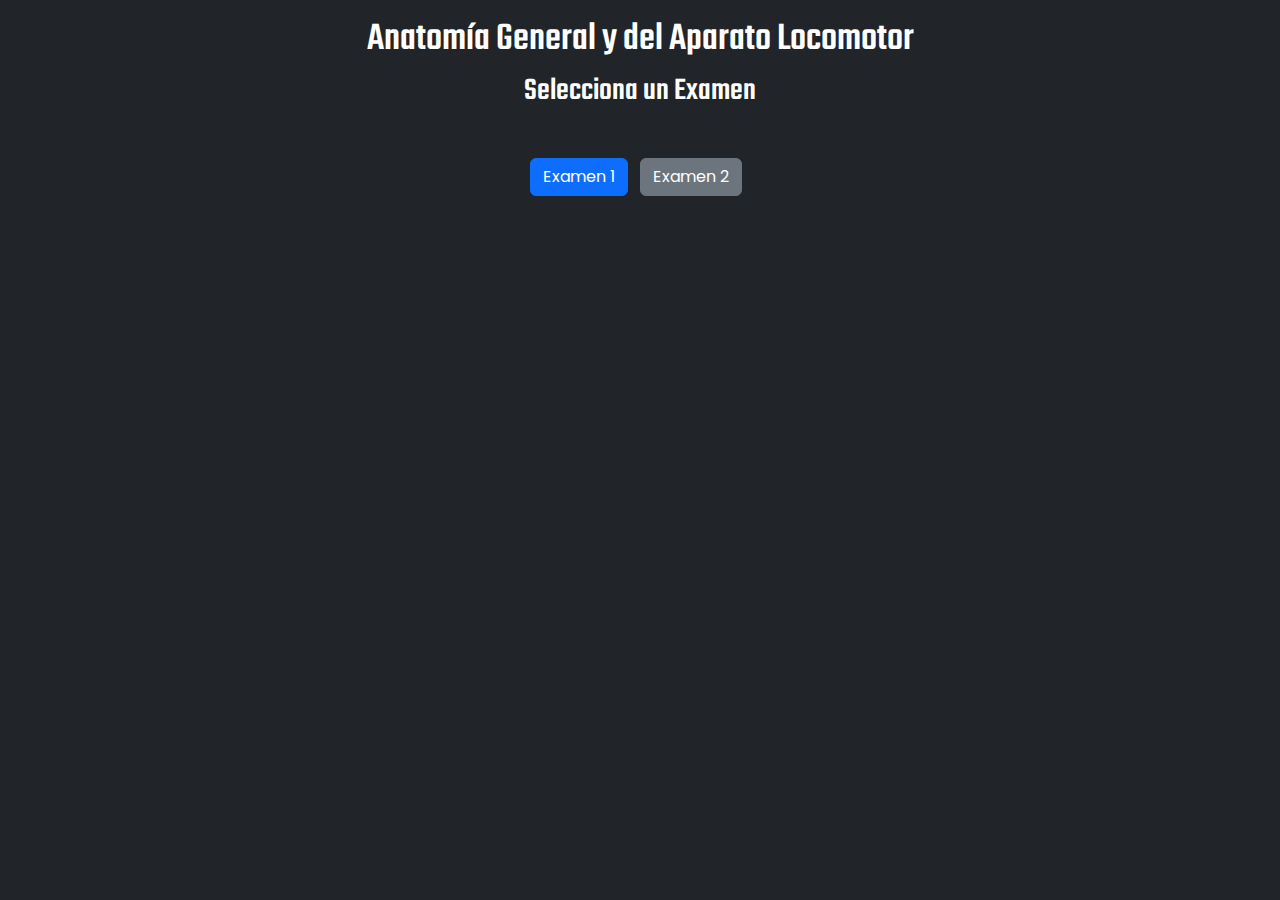
==== index.html @ a069c6e1 "Add files via upload" ====
<!-- https://www.zbrushcentral.com/t/study-of-locomotor-apparatus-skeletal/384480/7 -->
<!DOCTYPE html>
<html lang="en">
  <head>
    <meta charset="UTF-8" />
    <meta name="viewport" content="width=device-width, initial-scale=1.0" />
    <title>Anatomia General y del Aparato Locomotor - Examenes</title>
    <link
      href="https://cdn.jsdelivr.net/npm/bootstrap@5.3.3/dist/css/bootstrap.min.css"
      rel="stylesheet"
      integrity="sha384-QWTKZyjpPEjISv5WaRU9OFeRpok6YctnYmDr5pNlyT2bRjXh0JMhjY6hW+ALEwIH"
      crossorigin="anonymous"
    />
    <link rel="stylesheet" href="./css/style.css" />
  </head>
  <body class="d-flex flex-column bg-dark">
    <div class="fixed-background">
      <header>
        <h1 class="text-white mt-3 header-message">
          Anatomía General y del Aparato Locomotor
        </h1>
        <h2 class="mt-2 exam-message">Selecciona un Examen</h2>
      </header>

      <main class="d-flex justify-content-center">
        <section id="grid-of-exams">
          <button
            type="button"
            value="1"
            message="Examen 1"
            class="btn btn-primary me-2"
          >
            Examen 1
          </button>
          <button
            type="button"
            value="2"
            message="Examen 2"
            class="btn btn-secondary me-2"
          >
            Examen 2
          </button>
        </section>

        <section id="exam-content" style="display: none; width: 90%">
          <!-- Exam content -->
          <div class="card border-3 border-primary">
            <!-- Card Header = Questions count and User Score  -->
            <div class="card-header bg-primary text-white">
              <div class="exam-header fw-bold">
                <span class="exam-track">Pregunta 1 de 5 </span>
                <span class="user-score">Acertos: 0/5</span>
              </div>
            </div>

            <!--Card Title = Questions-->
            <div class="card-tile exam-title p-2 fw-bold fs-4">
              <!-- Question text here-->>
            </div>

            <!-- Card Body = Options -->
            <div class="card-body exam-options">
              <!-- Options Here-->
            </div>

            <div class="card-footer exam-buttons d-flex justify-content-center">
              <button class="next-btn btn btn-primary text-white">
                Próxima
              </button>
              <button class="result-btn btn btn-warning text-white">
                Resultado
              </button>
            </div>
          </div>
        </section>
      </main>
    </div>
    <div class="result-container" style="display: none">
      <div class="mt-3 d-flex justify-content-between">
        <div class="result-statistics p-2 ms-3">
          <div class="row justify-content-center">
            <div class="col-md-8">
              <div class="card result-card">
                <div class="card-header">
                  <h2 class="result-text-header">Resultado</h2>
                </div>
                <div class="card-body">
                  <p class="lead result-percent-value fw-bold">Nota:</p>
                  <span class="score-text">Aprovado</span>
                  <div class="result-summary">
                    <p>
                      ¡Gracias por participar en el quiz sobre el Aparato
                      Locomotor! Aquí tienes un resumen de tus respuestas:
                    </p>
                  </div>
                  <div class="text-center mt-4">
                    <a
                      href="#"
                      class="btn btn-primary mr-3"
                      onclick="location.reload()"
                      >Volver a Intentarlo</a
                    >
                  </div>
                </div>
              </div>
            </div>
          </div>
        </div>
      </div>
    </div>
    <script
      src="https://cdn.jsdelivr.net/npm/bootstrap@5.3.3/dist/js/bootstrap.bundle.min.js"
      integrity="sha384-YvpcrYf0tY3lHB60NNkmXc5s9fDVZLESaAA55NDzOxhy9GkcIdslK1eN7N6jIeHz"
      crossorigin="anonymous"
    ></script>
    <script src="./js/main.js" type="module"></script>
  </body>
</html>
---- css/style.css ----
@import url("https://fonts.googleapis.com/css2?family=Poppins:ital,wght@0,100;0,200;0,300;0,400;0,500;0,600;0,700;0,800;0,900;1,100;1,200;1,300;1,400;1,500;1,600;1,700;1,800;1,900&display=swap");
@import url("https://fonts.googleapis.com/css2?family=Teko:wght@300..700&display=swap");

* {
  margin: 0;
  padding: 0;
  box-sizing: border-box;
}

body {
  height: 100%;
  font-family: "Poppins", sans-serif;
}

.fixed-background {
  height: 100vh;
}
/*  background-image: url(../images/x-ray.jpeg);
  background-repeat: no-repeat;
  background-position: right top; /* X-axis, Y-axis */
/* background-attachment: fixed;
  background-size: cover;
}
*/

header {
  color: white;
  text-align: center;
  font-family: "Teko", sans-serif;
  font-size: 80px;
}

#grid-of-exams {
  margin-top: 40px;
  text-align: center;
}

#grid-of-exams .container.row {
  display: flex;
  justify-content: space-between;
}

.exam-header {
  display: flex;
  justify-content: space-between;
}

.exam-options {
  display: flex;
  flex-direction: column;
}

.score-badge {
  font-size: 1.8rem;
  padding: 10px 20px;
}
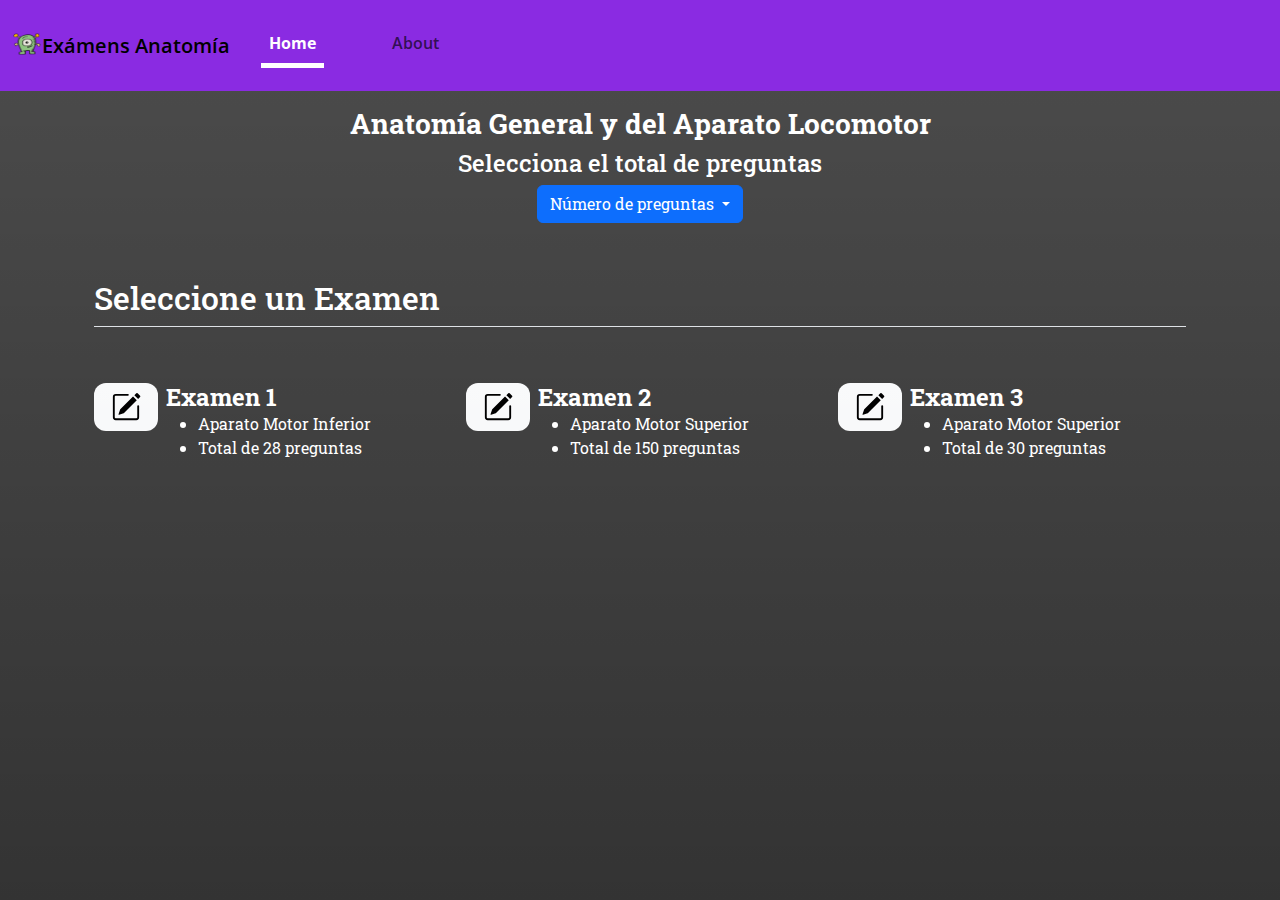
==== commit e8f8ea9f: "Add files via upload" ====
--- a/index.html
+++ b/index.html
@@ -1,118 +1,282 @@
-<!-- https://www.zbrushcentral.com/t/study-of-locomotor-apparatus-skeletal/384480/7 -->
 <!DOCTYPE html>
 <html lang="en">
   <head>
     <meta charset="UTF-8" />
     <meta name="viewport" content="width=device-width, initial-scale=1.0" />
-    <title>Anatomia General y del Aparato Locomotor - Examenes</title>
+    <title>Anatomía General y del Aparato Locomotor</title>
+
+    <!--Icon-->
+    <link rel="icon" type="image/png" href="./images/favicon.png" />
+
+    <!-- Bootstrap -->
     <link
       href="https://cdn.jsdelivr.net/npm/bootstrap@5.3.3/dist/css/bootstrap.min.css"
       rel="stylesheet"
       integrity="sha384-QWTKZyjpPEjISv5WaRU9OFeRpok6YctnYmDr5pNlyT2bRjXh0JMhjY6hW+ALEwIH"
       crossorigin="anonymous"
     />
+
+    <!-- Local css -->
+    <link rel="stylesheet" href="./css/custom.css" />
     <link rel="stylesheet" href="./css/style.css" />
   </head>
-  <body class="d-flex flex-column bg-dark">
-    <div class="fixed-background">
-      <header>
-        <h1 class="text-white mt-3 header-message">
+  <body>
+    <div class="intro-container">
+      <!-- Navigation Bar -->
+      <nav class="navbar navbar-expand-lg">
+        <div class="container-fluid">
+          <a class="navbar-brand" href="./index.html"
+            ><img
+              src="./images/brand.png"
+              alt="examen brand alien body image"
+              width="30"
+              height="24"
+              class="d-inline-block align-text-top"
+            />Exámens Anatomía</a
+          >
+          <button
+            class="navbar-toggler"
+            type="button"
+            data-bs-toggle="collapse"
+            data-bs-target="#navbarNav"
+            aria-controls="navbarNav"
+            aria-expanded="false"
+            aria-label="Toggle navigation"
+          >
+            <span class="navbar-toggler-icon"></span>
+          </button>
+          <div class="collapse navbar-collapse" id="navbarNav">
+            <ul class="navbar-nav">
+              <li class="nav-item">
+                <a
+                  class="nav-link active"
+                  aria-current="page"
+                  href="./index.html"
+                  >Home</a
+                >
+              </li>
+              <li class="nav-item">
+                <a class="nav-link" aria-current="page" href="./about.html"
+                  >About</a
+                >
+              </li>
+            </ul>
+          </div>
+        </div>
+      </nav>
+
+      <!-- Apresentation Part -->
+      <div class="px-4 pt-2 mt-2 text-center">
+        <h3 class="fw-bold text-body-emphasis">
           Anatomía General y del Aparato Locomotor
-        </h1>
-        <h2 class="mt-2 exam-message">Selecciona un Examen</h2>
-      </header>
-
-      <main class="d-flex justify-content-center">
-        <section id="grid-of-exams">
-          <button
-            type="button"
-            value="1"
-            message="Examen 1"
-            class="btn btn-primary me-2"
-          >
-            Examen 1
-          </button>
-          <button
-            type="button"
-            value="2"
-            message="Examen 2"
-            class="btn btn-secondary me-2"
-          >
-            Examen 2
-          </button>
-        </section>
-
-        <section id="exam-content" style="display: none; width: 90%">
-          <!-- Exam content -->
-          <div class="card border-3 border-primary">
-            <!-- Card Header = Questions count and User Score  -->
-            <div class="card-header bg-primary text-white">
-              <div class="exam-header fw-bold">
-                <span class="exam-track">Pregunta 1 de 5 </span>
-                <span class="user-score">Acertos: 0/5</span>
-              </div>
-            </div>
-
-            <!--Card Title = Questions-->
-            <div class="card-tile exam-title p-2 fw-bold fs-4">
-              <!-- Question text here-->>
-            </div>
-
-            <!-- Card Body = Options -->
-            <div class="card-body exam-options">
-              <!-- Options Here-->
-            </div>
-
-            <div class="card-footer exam-buttons d-flex justify-content-center">
-              <button class="next-btn btn btn-primary text-white">
-                Próxima
+        </h3>
+        <div class="col-lg-6 mx-auto">
+          <h4 class="mt-1">Selecciona el total de preguntas</h4>
+          <div class="mb-2">
+            <div class="btn-group">
+              <button
+                type="button"
+                class="btn btn-primary dropdown-toggle"
+                data-bs-toggle="dropdown"
+                aria-expanded="false"
+                id="msg-total-questions"
+              >
+                Número de preguntas
               </button>
-              <button class="result-btn btn btn-warning text-white">
-                Resultado
-              </button>
-            </div>
-          </div>
-        </section>
-      </main>
-    </div>
-    <div class="result-container" style="display: none">
-      <div class="mt-3 d-flex justify-content-between">
-        <div class="result-statistics p-2 ms-3">
-          <div class="row justify-content-center">
-            <div class="col-md-8">
-              <div class="card result-card">
-                <div class="card-header">
-                  <h2 class="result-text-header">Resultado</h2>
-                </div>
-                <div class="card-body">
-                  <p class="lead result-percent-value fw-bold">Nota:</p>
-                  <span class="score-text">Aprovado</span>
-                  <div class="result-summary">
-                    <p>
-                      ¡Gracias por participar en el quiz sobre el Aparato
-                      Locomotor! Aquí tienes un resumen de tus respuestas:
-                    </p>
-                  </div>
-                  <div class="text-center mt-4">
-                    <a
-                      href="#"
-                      class="btn btn-primary mr-3"
-                      onclick="location.reload()"
-                      >Volver a Intentarlo</a
-                    >
-                  </div>
-                </div>
-              </div>
-            </div>
-          </div>
-        </div>
-      </div>
-    </div>
+              <ul class="dropdown-menu">
+                <li><a class="dropdown-item" href="#" data-value="5">5</a></li>
+                <li>
+                  <a class="dropdown-item" href="#" data-value="10">10</a>
+                </li>
+                <li>
+                  <a class="dropdown-item" href="#" data-value="20">20</a>
+                </li>
+                <li><hr class="dropdown-divider" /></li>
+                <li>
+                  <a class="dropdown-item" href="#" data-value="-10"
+                    >Exame Completo</a
+                  >
+                </li>
+              </ul>
+            </div>
+          </div>
+        </div>
+      </div>
+
+      <!-- Grid of Exams -->
+      <div class="container px-4 py-5" id="icon-grid">
+        <h2 class="pb-2 border-bottom">Seleccione un Examen</h2>
+        <div class="row row-cols-1 row-cols-sm-2 row-cols-md-3 g-4 py-5">
+          <!-- Exam 01 -->
+          <div class="col d-flex align-items-start clickable" exam-value="1">
+            <!-- Example 1 - Container for icon -->
+            <div
+              class="feature-icon d-inline-flex align-items-center justify-content-center text-bg-light bg-gradient fs-2 mb-3 me-2"
+            >
+              <img
+                src="./images/pencil-square.svg"
+                alt="pencil icon"
+                height="30"
+              />
+            </div>
+            <div>
+              <!-- Exam 01 -->
+              <h3 class="fw-bold mb-0 fs-4 text-body-emphasis">Examen 1</h3>
+              <ul>
+                <li>Aparato Motor Inferior</li>
+                <li>Total de 28 preguntas</li>
+              </ul>
+            </div>
+          </div>
+          <!-- Exam 02 -->
+          <div class="col d-flex align-items-start clickable" exam-value="2">
+            <!-- Example 2 - Container for icon -->
+            <div
+              class="feature-icon d-inline-flex align-items-center justify-content-center text-bg-light bg-gradient fs-2 mb-3 me-2"
+            >
+              <img
+                src="./images/pencil-square.svg"
+                alt="pencil icon"
+                height="30"
+              />
+            </div>
+            <div>
+              <!-- Examen 2 -->
+              <h3 class="fw-bold mb-0 fs-4 text-body-emphasis">Examen 2</h3>
+              <ul>
+                <li>Aparato Motor Superior</li>
+                <li>Total de 150 preguntas</li>
+              </ul>
+            </div>
+          </div>
+          <!-- Exam 03 -->
+          <div class="col d-flex align-items-start clickable" exam-value="3">
+            <!-- Example 3 - Container for icon -->
+            <div
+              class="feature-icon d-inline-flex align-items-center justify-content-center text-bg-light bg-gradient fs-2 mb-3 me-2"
+            >
+              <img
+                src="./images/pencil-square.svg"
+                alt="pencil icon"
+                height="30"
+              />
+            </div>
+            <div>
+              <!-- Examen 3 -->
+              <h3 class="fw-bold mb-0 fs-4 text-body-emphasis">Examen 3</h3>
+              <ul>
+                <li>Aparato Motor Superior</li>
+                <li>Total de 30 preguntas</li>
+              </ul>
+            </div>
+          </div>
+        </div>
+      </div>
+    </div>
+    <!-- Quiz -->
+    <div class="quiz-container" hidden>
+      <div class="fw-bold" id="quiz-info">
+        <div id="score">Acertos: 0</div>
+        <div id="ques-left">Pregunta:1/20</div>
+      </div>
+      <!-- <div id="ques-view"></div> -->
+      <div class="question mb-2 mt-2">
+        <!-- Question here -->
+      </div>
+      <div class="choice">
+        <!-- Options -->
+      </div>
+      <div class="arrows-container">
+        <div class="left-arrow deactivated">
+          <img
+            src="./assets/ico-left-arrow-circle.png"
+            alt="ico right arrow"
+            width="48"
+            height="48"
+          />
+        </div>
+        <div id="view-results" hidden>
+          <img
+            src="./assets/ico-result.png"
+            alt="icon result"
+            width="48"
+            height="48"
+          />
+        </div>
+        <div class="right-arrow deactivated">
+          <img
+            src="./assets/ico-right-arrow-circle.png"
+            alt="ico right arrow"
+            width="48"
+            height="48"
+          />
+        </div>
+      </div>
+    </div>
+
+    <div class="final-result px-4 py-3 py-md-4 py-lg-5 text-center" hidden>
+      <img
+        class="d-block mx-auto mb-4"
+        src=""
+        alt=""
+        width="128"
+        height="128"
+        id="grade-img"
+      />
+      <h1 class="display-5 fw-bold">El cuestionario ha terminado</h1>
+      <h2 class="display-6 fw-bold" id="final-greeting">
+        <!-- Greeting here -->
+      </h2>
+
+      <div class="col-lg-6 mx-auto">
+        <p class="lead" id="solved-quest-msg">
+          <!-- Solved Message -->
+        </p>
+        <p class="lead mb-4 right-wrong" id="correct-incorrect-answers">
+          <!-- Correct and Incorrect Message -->
+        </p>
+
+        <p class="mb-2 right-wrong alert" id="comments">
+          <!-- Comments here -->
+        </p>
+        <p class="lead" id="final-score-msg">
+          <!-- Pontuation message here -->
+        </p>
+
+        <div class="d-grid gap-2 d-sm-flex justify-content-sm-center">
+          <a
+            class="btn btn-primary btn-lg px-4 gap-3"
+            id="repeat-button"
+            href="./index.html"
+          >
+            Repetir Test
+          </a>
+          <a
+            class="btn btn-outline-secondary btn-lg px-4"
+            href="./index.html"
+            id="reload-button"
+            >Home</a
+          >
+        </div>
+      </div>
+    </div>
+
+    <!-- Loader -->
+    <div class="loader" id="loader" hidden>
+      <div class="loader-items-container">
+        <img src="./images/loader.svg" alt="loader svg animation" />
+      </div>
+    </div>
+
+    <!-- Bootstrap Script -->
     <script
       src="https://cdn.jsdelivr.net/npm/bootstrap@5.3.3/dist/js/bootstrap.bundle.min.js"
       integrity="sha384-YvpcrYf0tY3lHB60NNkmXc5s9fDVZLESaAA55NDzOxhy9GkcIdslK1eN7N6jIeHz"
       crossorigin="anonymous"
     ></script>
-    <script src="./js/main.js" type="module"></script>
+
+    <!-- Script-->
+    <script src="./js/main.js"></script>
+    <script src="./js/nav.js"></script>
   </body>
 </html>
--- a/css/custom.css
+++ b/css/custom.css
@@ -0,0 +1,13 @@
+.text-body-emphasis {
+  --bs-emphasis-color: #fff; /* Change emphasis color to white */
+}
+
+.feature-icon {
+  width: 4rem;
+  height: 3rem;
+  border-radius: 0.75rem;
+}
+
+.nav-link.active {
+  --bs-navbar-active-color: #fff;
+}
--- a/css/style.css
+++ b/css/style.css
@@ -1,56 +1,168 @@
-@import url("https://fonts.googleapis.com/css2?family=Poppins:ital,wght@0,100;0,200;0,300;0,400;0,500;0,600;0,700;0,800;0,900;1,100;1,200;1,300;1,400;1,500;1,600;1,700;1,800;1,900&display=swap");
-@import url("https://fonts.googleapis.com/css2?family=Teko:wght@300..700&display=swap");
+@import url("https://fonts.googleapis.com/css2?family=Roboto+Slab:wght@100..900&display=swap");
+@import url("https://fonts.googleapis.com/css2?family=Open+Sans:ital,wght@0,300..800;1,300..800&family=Roboto+Slab:wght@100..900&display=swap");
 
-* {
+html,
+body {
+  height: 100%;
   margin: 0;
   padding: 0;
-  box-sizing: border-box;
+  overflow-y: auto;
 }
 
 body {
-  height: 100%;
-  font-family: "Poppins", sans-serif;
+  margin: 0;
+  padding: 0;
+  font-family: "Roboto Slab", serif;
+  background: linear-gradient(rgba(0, 0, 0, 0.7), rgba(0, 0, 0, 0.8));
+  height: 100vh;
+  color: #fff;
 }
 
-.fixed-background {
+.loader {
+  position: fixed;
+  top: 0;
+  bottom: 0;
+  left: 0;
+  right: 0;
+  background: rgba(255, 255, 255, 0.85);
+}
+
+.loader-items-container {
+  position: fixed;
+  top: 50%;
+  left: 50%;
+  transform: translate(-50%, -50%);
+}
+
+.loader-items-container img {
+  position: relative;
+  left: 25%;
+}
+
+.alert-message {
+  position: relative;
+  left: 25%;
+  margin: 0;
+}
+
+.navbar {
+  background-color: blueviolet;
+  font-family: "Open Sans", sans-serif;
+  font-weight: 600;
+  margin-bottom: 0;
+}
+
+.navbar li {
+  display: inline-block;
+  margin-right: 30px;
+  padding: 15px;
+}
+
+.nav-link.active {
+  border-bottom: 5px solid #fff;
+  font-weight: 700;
+}
+
+.clickable {
+  cursor: pointer;
+}
+
+.mail {
+  text-decoration: none;
+  color: #fff;
+  cursor: pointer;
+}
+
+/* Quiz Container */
+.quiz-container {
+  margin-left: 10px;
+  margin-right: 10px;
+  margin-top: 0;
+  display: flex;
+  flex-direction: column;
+  padding-top: 1%;
+  padding-bottom: 10%;
+  align-items: center;
   height: 100vh;
 }
-/*  background-image: url(../images/x-ray.jpeg);
-  background-repeat: no-repeat;
-  background-position: right top; /* X-axis, Y-axis */
-/* background-attachment: fixed;
-  background-size: cover;
-}
-*/
 
-header {
-  color: white;
-  text-align: center;
-  font-family: "Teko", sans-serif;
-  font-size: 80px;
+#quiz-info {
+  background-color: blueviolet;
+  color: #fff;
+  padding-left: 2%;
+  padding-right: 2%;
+  padding-top: 1%;
+  padding-bottom: 1%;
+  border-radius: 8px;
+  display: flex;
+  justify-content: space-between;
+  width: 95%;
 }
 
-#grid-of-exams {
-  margin-top: 40px;
+.question {
   text-align: center;
 }
 
-#grid-of-exams .container.row {
+.choice {
+  width: 90%;
+}
+
+.option {
+  width: 100%;
+}
+
+/* Arrows */
+.arrows-container {
   display: flex;
   justify-content: space-between;
+  width: 50%;
 }
 
-.exam-header {
-  display: flex;
-  justify-content: space-between;
+.right-arrow,
+.left-arrow {
+  transition: transform 0.05s ease-in-out;
 }
 
-.exam-options {
-  display: flex;
-  flex-direction: column;
+.right-arrow.activated,
+.left-arrow.activated {
+  cursor: pointer;
 }
 
-.score-badge {
-  font-size: 1.8rem;
-  padding: 10px 20px;
+.right-arrow.deactivated img,
+.left-arrow.deactivated img {
+  opacity: 0.5; /* Makes the image appear faded */
+  filter: grayscale(100%); /* Converts the image to grayscale */
+  pointer-events: none; /* Prevents any interaction */
 }
+
+.right-arrow.deactivated,
+.left-arrow.deactivated {
+  cursor: none;
+  pointer-events: none;
+}
+
+.right-arrow:active,
+.left-arrow:active {
+  transform: translateY(3px);
+}
+
+#view-results img {
+  cursor: pointer;
+}
+
+/*Media Querie: Large Smartphone*/
+@media screen and (max-width: 991px) {
+  .nav-item .nav-link {
+    display: inline-block;
+  }
+}
+
+@media screen and (max-width: 680px) {
+  .loader-items-container img {
+    position: relative;
+    left: 8%;
+  }
+  .nav-item .nav-link {
+    display: inline-block;
+  }
+}
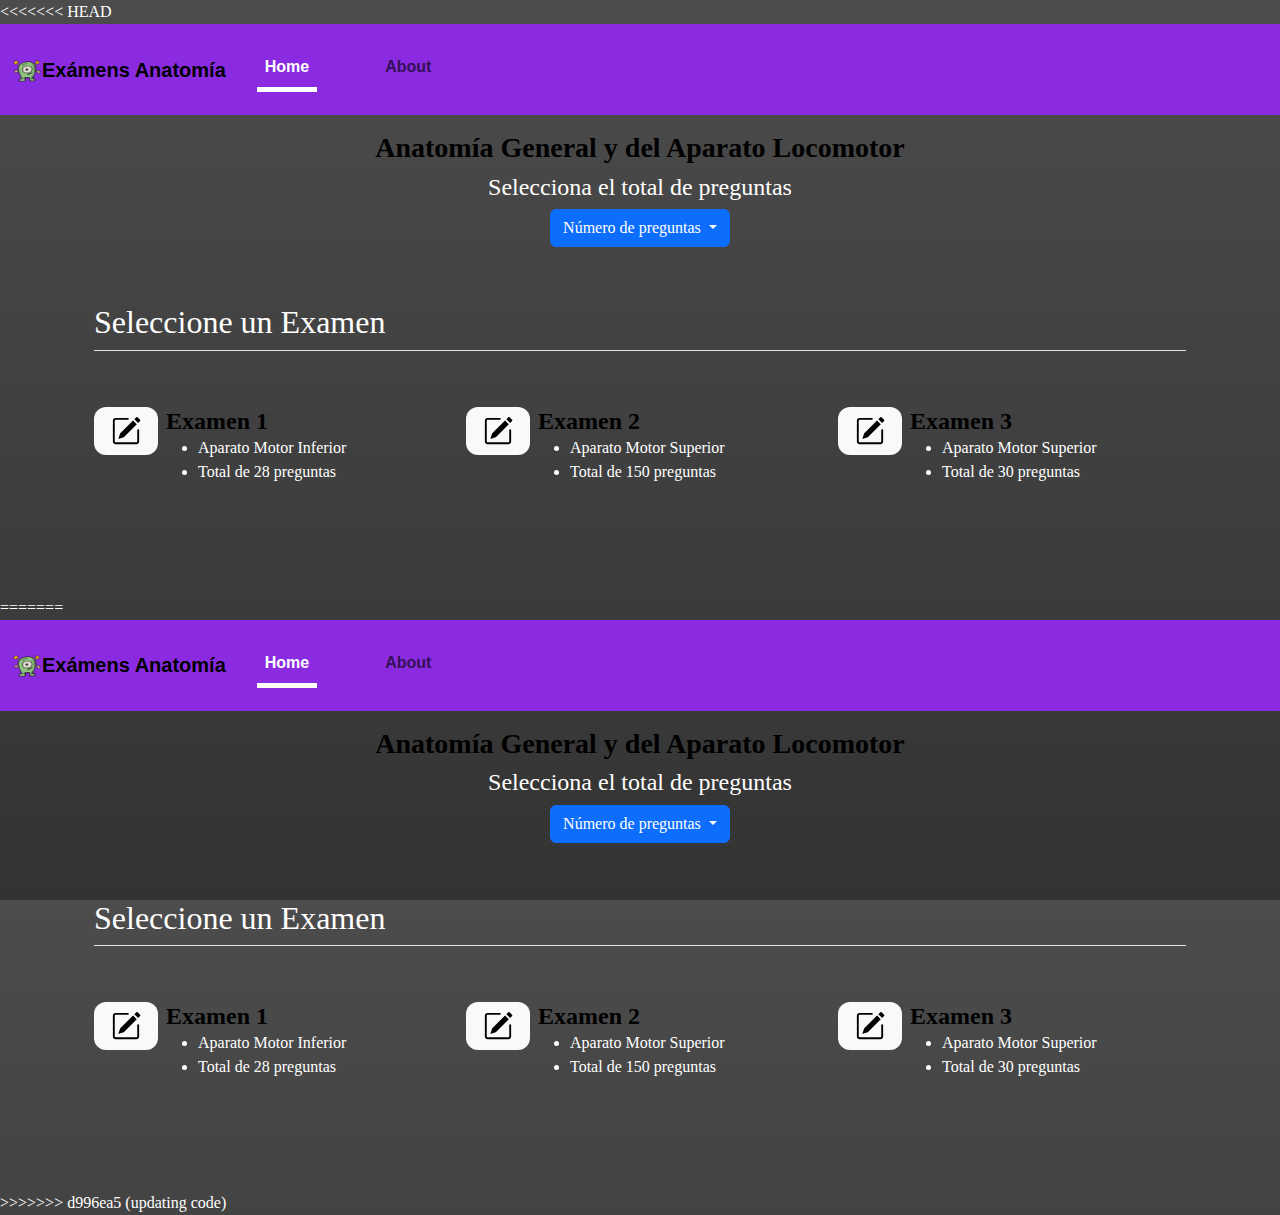
==== commit 02392974: "updating files" ====
--- a/index.html
+++ b/index.html
@@ -1,3 +1,4 @@
+<<<<<<< HEAD
 <!DOCTYPE html>
 <html lang="en">
   <head>
@@ -280,3 +281,309 @@
     <script src="./js/nav.js"></script>
   </body>
 </html>
+=======
+<!DOCTYPE html>
+<html lang="en">
+  <head>
+    <meta charset="UTF-8" />
+    <meta name="viewport" content="width=device-width, initial-scale=1.0" />
+    <title>Anatomía General y del Aparato Locomotor</title>
+
+    <!--Icon-->
+    <link rel="icon" type="image/png" href="./images/favicon.png" />
+
+    <!-- Bootstrap -->
+    <link
+      href="https://cdn.jsdelivr.net/npm/bootstrap@5.3.3/dist/css/bootstrap.min.css"
+      rel="stylesheet"
+      integrity="sha384-QWTKZyjpPEjISv5WaRU9OFeRpok6YctnYmDr5pNlyT2bRjXh0JMhjY6hW+ALEwIH"
+      crossorigin="anonymous"
+    />
+
+    <!-- Local css -->
+    <link rel="stylesheet" href="./css/custom.css" />
+    <link rel="stylesheet" href="./css/style.css" />
+  </head>
+  <body>
+    <div class="intro-container">
+      <!-- Navigation Bar -->
+      <nav class="navbar navbar-expand-lg">
+        <div class="container-fluid">
+          <a class="navbar-brand" href="./index.html"
+            ><img
+              src="./images/brand.png"
+              alt="examen brand alien body image"
+              width="30"
+              height="24"
+              class="d-inline-block align-text-top"
+            />Exámens Anatomía</a
+          >
+          <button
+            class="navbar-toggler"
+            type="button"
+            data-bs-toggle="collapse"
+            data-bs-target="#navbarNav"
+            aria-controls="navbarNav"
+            aria-expanded="false"
+            aria-label="Toggle navigation"
+          >
+            <span class="navbar-toggler-icon"></span>
+          </button>
+          <div class="collapse navbar-collapse" id="navbarNav">
+            <ul class="navbar-nav">
+              <li class="nav-item">
+                <a
+                  class="nav-link active"
+                  aria-current="page"
+                  href="./index.html"
+                  >Home</a
+                >
+              </li>
+              <li class="nav-item">
+                <a class="nav-link" aria-current="page" href="./about.html"
+                  >About</a
+                >
+              </li>
+            </ul>
+          </div>
+        </div>
+      </nav>
+
+      <!-- Apresentation Part -->
+      <div class="px-4 pt-2 mt-2 text-center">
+        <h3 class="fw-bold text-body-emphasis">
+          Anatomía General y del Aparato Locomotor
+        </h3>
+        <div class="col-lg-6 mx-auto">
+          <h4 class="mt-1">Selecciona el total de preguntas</h4>
+          <div class="mb-2">
+            <div class="btn-group">
+              <button
+                type="button"
+                class="btn btn-primary dropdown-toggle"
+                data-bs-toggle="dropdown"
+                aria-expanded="false"
+                id="msg-total-questions"
+              >
+                Número de preguntas
+              </button>
+              <ul class="dropdown-menu">
+                <li><a class="dropdown-item" href="#" data-value="5">5</a></li>
+                <li>
+                  <a class="dropdown-item" href="#" data-value="10">10</a>
+                </li>
+                <li>
+                  <a class="dropdown-item" href="#" data-value="20">20</a>
+                </li>
+                <li><hr class="dropdown-divider" /></li>
+                <li>
+                  <a class="dropdown-item" href="#" data-value="-10"
+                    >Exame Completo</a
+                  >
+                </li>
+              </ul>
+            </div>
+          </div>
+          <div
+            id="alert-container"
+            class="alert alert-warning alert-dismissible fade"
+            role="alert"
+          >
+            <span id="alert-message"></span>
+            <button
+              type="button"
+              class="btn-close"
+              data-bs-dismiss="alert"
+              aria-label="Close"
+            ></button>
+          </div>
+        </div>
+      </div>
+
+      <!-- Grid of Exams -->
+      <div class="container px-4 py-5" id="icon-grid">
+        <h2 class="pb-2 border-bottom">Seleccione un Examen</h2>
+        <div class="row row-cols-1 row-cols-sm-2 row-cols-md-3 g-4 py-5">
+          <!-- Exam 01 -->
+          <div class="col d-flex align-items-start clickable" exam-value="1">
+            <!-- Example 1 - Container for icon -->
+            <div
+              class="feature-icon d-inline-flex align-items-center justify-content-center text-bg-light bg-gradient fs-2 mb-3 me-2"
+            >
+              <img
+                src="./images/pencil-square.svg"
+                alt="pencil icon"
+                height="30"
+              />
+            </div>
+            <div>
+              <!-- Exam 01 -->
+              <h3 class="fw-bold mb-0 fs-4 text-body-emphasis">Examen 1</h3>
+              <ul>
+                <li>Aparato Motor Inferior</li>
+                <li>Total de 28 preguntas</li>
+              </ul>
+            </div>
+          </div>
+          <!-- Exam 02 -->
+          <div class="col d-flex align-items-start clickable" exam-value="2">
+            <!-- Example 2 - Container for icon -->
+            <div
+              class="feature-icon d-inline-flex align-items-center justify-content-center text-bg-light bg-gradient fs-2 mb-3 me-2"
+            >
+              <img
+                src="./images/pencil-square.svg"
+                alt="pencil icon"
+                height="30"
+              />
+            </div>
+            <div>
+              <!-- Examen 2 -->
+              <h3 class="fw-bold mb-0 fs-4 text-body-emphasis">Examen 2</h3>
+              <ul>
+                <li>Aparato Motor Superior</li>
+                <li>Total de 150 preguntas</li>
+              </ul>
+            </div>
+          </div>
+          <!-- Exam 03 -->
+          <div class="col d-flex align-items-start clickable" exam-value="3">
+            <!-- Example 3 - Container for icon -->
+            <div
+              class="feature-icon d-inline-flex align-items-center justify-content-center text-bg-light bg-gradient fs-2 mb-3 me-2"
+            >
+              <img
+                src="./images/pencil-square.svg"
+                alt="pencil icon"
+                height="30"
+              />
+            </div>
+            <div>
+              <!-- Examen 3 -->
+              <h3 class="fw-bold mb-0 fs-4 text-body-emphasis">Examen 3</h3>
+              <ul>
+                <li>Aparato Motor Superior</li>
+                <li>Total de 30 preguntas</li>
+              </ul>
+            </div>
+          </div>
+        </div>
+      </div>
+    </div>
+    <!-- Quiz -->
+    <div class="quiz-container" hidden>
+      <div class="fw-bold" id="quiz-info">
+        <div id="score">Acertos: 0</div>
+        <div id="ques-left">Pregunta:1/20</div>
+      </div>
+      <!-- <div id="ques-view"></div> -->
+      <div class="question mb-2 mt-2">
+        <!-- Question here -->
+      </div>
+      <div class="choice">
+        <!-- Options -->
+      </div>
+      <div class="arrows-container">
+        <div class="left-arrow deactivated">
+          <img
+            src="./assets/ico-left-arrow-circle.png"
+            alt="ico right arrow"
+            width="48"
+            height="48"
+          />
+        </div>
+        <div id="view-results" hidden>
+          <img
+            src="./assets/ico-result.png"
+            alt="icon result"
+            width="48"
+            height="48"
+          />
+        </div>
+
+        <div class="right-arrow deactivated">
+          <img
+            src="./assets/ico-right-arrow-circle.png"
+            alt="ico right arrow"
+            width="48"
+            height="48"
+          />
+        </div>
+      </div>
+      <button class="btn btn-warning mt-5 fw-bold" id="exit-test">
+        <img
+          src="./assets/x-circle.svg"
+          alt="x circle icon"
+          style="width: 2rem"
+        />
+        Abandonar Test
+      </button>
+    </div>
+
+    <div class="final-result px-4 py-3 py-md-4 py-lg-5 text-center" hidden>
+      <img
+        class="d-block mx-auto mb-4"
+        src=""
+        alt=""
+        width="128"
+        height="128"
+        id="grade-img"
+      />
+      <h1 class="display-5 fw-bold">El cuestionario ha terminado</h1>
+      <h2 class="display-6 fw-bold" id="final-greeting">
+        <!-- Greeting here -->
+      </h2>
+
+      <div class="col-lg-6 mx-auto">
+        <p class="lead" id="solved-quest-msg">
+          <!-- Solved Message -->
+        </p>
+        <p class="lead mb-4 right-wrong" id="correct-incorrect-answers">
+          <!-- Correct and Incorrect Message -->
+        </p>
+
+        <p class="mb-2 right-wrong alert" id="comments">
+          <!-- Comments here -->
+        </p>
+        <p class="lead" id="final-score-msg">
+          <!-- Pontuation message here -->
+        </p>
+
+        <div class="d-grid gap-2 d-sm-flex justify-content-sm-center">
+          <a
+            class="btn btn-primary btn-lg px-4 gap-3"
+            id="repeat-button"
+            href="./index.html"
+          >
+            Repetir Test
+          </a>
+          <a
+            class="btn btn-outline-secondary btn-lg px-4"
+            href="./index.html"
+            id="reload-button"
+            >Home</a
+          >
+        </div>
+      </div>
+    </div>
+
+    <!-- Loader -->
+    <div class="loader" id="loader" hidden>
+      <div class="loader-items-container">
+        <img src="./images/loader.svg" alt="loader svg animation" />
+      </div>
+    </div>
+
+    <!-- Bootstrap Script -->
+    <script
+      src="https://cdn.jsdelivr.net/npm/bootstrap@5.3.3/dist/js/bootstrap.bundle.min.js"
+      integrity="sha384-YvpcrYf0tY3lHB60NNkmXc5s9fDVZLESaAA55NDzOxhy9GkcIdslK1eN7N6jIeHz"
+      crossorigin="anonymous"
+    ></script>
+
+    <!-- Script-->
+    <script src="./js/main.js"></script>
+    <script src="./js/nav.js"></script>
+  </body>
+</html>
+>>>>>>> d996ea5 (updating code)
--- a/css/custom.css
+++ b/css/custom.css
@@ -1,3 +1,4 @@
+<<<<<<< HEAD
 .text-body-emphasis {
   --bs-emphasis-color: #fff; /* Change emphasis color to white */
 }
@@ -11,3 +12,18 @@
 .nav-link.active {
   --bs-navbar-active-color: #fff;
 }
+=======
+.text-body-emphasis {
+  --bs-emphasis-color: #fff; /* Change emphasis color to white */
+}
+
+.feature-icon {
+  width: 4rem;
+  height: 3rem;
+  border-radius: 0.75rem;
+}
+
+.nav-link.active {
+  --bs-navbar-active-color: #fff;
+}
+>>>>>>> d996ea5 (updating code)
--- a/css/style.css
+++ b/css/style.css
@@ -1,3 +1,4 @@
+<<<<<<< HEAD
 @import url("https://fonts.googleapis.com/css2?family=Roboto+Slab:wght@100..900&display=swap");
 @import url("https://fonts.googleapis.com/css2?family=Open+Sans:ital,wght@0,300..800;1,300..800&family=Roboto+Slab:wght@100..900&display=swap");
 
@@ -166,3 +167,182 @@
     display: inline-block;
   }
 }
+=======
+@import url("https://fonts.googleapis.com/css2?family=Roboto+Slab:wght@100..900&display=swap");
+@import url("https://fonts.googleapis.com/css2?family=Open+Sans:ital,wght@0,300..800;1,300..800&family=Roboto+Slab:wght@100..900&display=swap");
+
+html,
+body {
+  height: 100%;
+  margin: 0;
+  padding: 0;
+  overflow-y: auto;
+}
+
+body {
+  margin: 0;
+  padding: 0;
+  font-family: "Roboto Slab", serif;
+  background: linear-gradient(rgba(0, 0, 0, 0.7), rgba(0, 0, 0, 0.8));
+  height: 100vh;
+  color: #fff;
+}
+
+.loader {
+  position: fixed;
+  top: 0;
+  bottom: 0;
+  left: 0;
+  right: 0;
+  background: rgba(255, 255, 255, 0.85);
+}
+
+.loader-items-container {
+  position: fixed;
+  top: 50%;
+  left: 50%;
+  transform: translate(-50%, -50%);
+}
+
+.loader-items-container img {
+  position: relative;
+  left: 25%;
+}
+
+.alert-message {
+  position: relative;
+  left: 25%;
+  margin: 0;
+}
+
+.navbar {
+  background-color: blueviolet;
+  font-family: "Open Sans", sans-serif;
+  font-weight: 600;
+  margin-bottom: 0;
+}
+
+.navbar li {
+  display: inline-block;
+  margin-right: 30px;
+  padding: 15px;
+}
+
+.nav-link.active {
+  border-bottom: 5px solid #fff;
+  font-weight: 700;
+}
+
+.clickable {
+  cursor: pointer;
+}
+
+.mail {
+  text-decoration: none;
+  color: #fff;
+  cursor: pointer;
+}
+
+/* Quiz Container */
+.quiz-container {
+  margin-left: 10px;
+  margin-right: 10px;
+  margin-top: 0;
+  display: flex;
+  flex-direction: column;
+  padding-top: 1%;
+  padding-bottom: 10%;
+  align-items: center;
+  height: 100vh;
+}
+
+#quiz-info {
+  background-color: blueviolet;
+  color: #fff;
+  padding-left: 2%;
+  padding-right: 2%;
+  padding-top: 1%;
+  padding-bottom: 1%;
+  border-radius: 8px;
+  display: flex;
+  justify-content: space-between;
+  width: 95%;
+}
+
+.question {
+  text-align: center;
+}
+
+.choice {
+  width: 90%;
+}
+
+.option {
+  width: 100%;
+}
+
+/* Arrows */
+.arrows-container {
+  display: flex;
+  justify-content: space-between;
+  width: 50%;
+}
+
+.right-arrow,
+.left-arrow {
+  transition: transform 0.05s ease-in-out;
+}
+
+.right-arrow.activated,
+.left-arrow.activated {
+  cursor: pointer;
+}
+
+.right-arrow.deactivated img,
+.left-arrow.deactivated img {
+  opacity: 0.5; /* Makes the image appear faded */
+  filter: grayscale(100%); /* Converts the image to grayscale */
+  pointer-events: none; /* Prevents any interaction */
+}
+
+.right-arrow.deactivated,
+.left-arrow.deactivated {
+  cursor: none;
+  pointer-events: none;
+}
+
+.right-arrow:active,
+.left-arrow:active {
+  transform: translateY(3px);
+}
+
+#view-results img {
+  cursor: pointer;
+}
+
+#alert-container {
+  position: fixed;
+  top: 50%;
+  left: 50%;
+  transform: translate(-50%, -50%);
+  z-index: 1050; /* Above other elements */
+  display: none;
+}
+
+/*Media Querie: Large Smartphone*/
+@media screen and (max-width: 991px) {
+  .nav-item .nav-link {
+    display: inline-block;
+  }
+}
+
+@media screen and (max-width: 680px) {
+  .loader-items-container img {
+    position: relative;
+    left: 8%;
+  }
+  .nav-item .nav-link {
+    display: inline-block;
+  }
+}
+>>>>>>> d996ea5 (updating code)
--- a/css/custom.css
+++ b/css/custom.css
@@ -1,3 +1,4 @@
+<<<<<<< HEAD
 .text-body-emphasis {
   --bs-emphasis-color: #fff; /* Change emphasis color to white */
 }
@@ -11,3 +12,18 @@
 .nav-link.active {
   --bs-navbar-active-color: #fff;
 }
+=======
+.text-body-emphasis {
+  --bs-emphasis-color: #fff; /* Change emphasis color to white */
+}
+
+.feature-icon {
+  width: 4rem;
+  height: 3rem;
+  border-radius: 0.75rem;
+}
+
+.nav-link.active {
+  --bs-navbar-active-color: #fff;
+}
+>>>>>>> d996ea5 (updating code)
--- a/css/style.css
+++ b/css/style.css
@@ -1,3 +1,4 @@
+<<<<<<< HEAD
 @import url("https://fonts.googleapis.com/css2?family=Roboto+Slab:wght@100..900&display=swap");
 @import url("https://fonts.googleapis.com/css2?family=Open+Sans:ital,wght@0,300..800;1,300..800&family=Roboto+Slab:wght@100..900&display=swap");
 
@@ -166,3 +167,182 @@
     display: inline-block;
   }
 }
+=======
+@import url("https://fonts.googleapis.com/css2?family=Roboto+Slab:wght@100..900&display=swap");
+@import url("https://fonts.googleapis.com/css2?family=Open+Sans:ital,wght@0,300..800;1,300..800&family=Roboto+Slab:wght@100..900&display=swap");
+
+html,
+body {
+  height: 100%;
+  margin: 0;
+  padding: 0;
+  overflow-y: auto;
+}
+
+body {
+  margin: 0;
+  padding: 0;
+  font-family: "Roboto Slab", serif;
+  background: linear-gradient(rgba(0, 0, 0, 0.7), rgba(0, 0, 0, 0.8));
+  height: 100vh;
+  color: #fff;
+}
+
+.loader {
+  position: fixed;
+  top: 0;
+  bottom: 0;
+  left: 0;
+  right: 0;
+  background: rgba(255, 255, 255, 0.85);
+}
+
+.loader-items-container {
+  position: fixed;
+  top: 50%;
+  left: 50%;
+  transform: translate(-50%, -50%);
+}
+
+.loader-items-container img {
+  position: relative;
+  left: 25%;
+}
+
+.alert-message {
+  position: relative;
+  left: 25%;
+  margin: 0;
+}
+
+.navbar {
+  background-color: blueviolet;
+  font-family: "Open Sans", sans-serif;
+  font-weight: 600;
+  margin-bottom: 0;
+}
+
+.navbar li {
+  display: inline-block;
+  margin-right: 30px;
+  padding: 15px;
+}
+
+.nav-link.active {
+  border-bottom: 5px solid #fff;
+  font-weight: 700;
+}
+
+.clickable {
+  cursor: pointer;
+}
+
+.mail {
+  text-decoration: none;
+  color: #fff;
+  cursor: pointer;
+}
+
+/* Quiz Container */
+.quiz-container {
+  margin-left: 10px;
+  margin-right: 10px;
+  margin-top: 0;
+  display: flex;
+  flex-direction: column;
+  padding-top: 1%;
+  padding-bottom: 10%;
+  align-items: center;
+  height: 100vh;
+}
+
+#quiz-info {
+  background-color: blueviolet;
+  color: #fff;
+  padding-left: 2%;
+  padding-right: 2%;
+  padding-top: 1%;
+  padding-bottom: 1%;
+  border-radius: 8px;
+  display: flex;
+  justify-content: space-between;
+  width: 95%;
+}
+
+.question {
+  text-align: center;
+}
+
+.choice {
+  width: 90%;
+}
+
+.option {
+  width: 100%;
+}
+
+/* Arrows */
+.arrows-container {
+  display: flex;
+  justify-content: space-between;
+  width: 50%;
+}
+
+.right-arrow,
+.left-arrow {
+  transition: transform 0.05s ease-in-out;
+}
+
+.right-arrow.activated,
+.left-arrow.activated {
+  cursor: pointer;
+}
+
+.right-arrow.deactivated img,
+.left-arrow.deactivated img {
+  opacity: 0.5; /* Makes the image appear faded */
+  filter: grayscale(100%); /* Converts the image to grayscale */
+  pointer-events: none; /* Prevents any interaction */
+}
+
+.right-arrow.deactivated,
+.left-arrow.deactivated {
+  cursor: none;
+  pointer-events: none;
+}
+
+.right-arrow:active,
+.left-arrow:active {
+  transform: translateY(3px);
+}
+
+#view-results img {
+  cursor: pointer;
+}
+
+#alert-container {
+  position: fixed;
+  top: 50%;
+  left: 50%;
+  transform: translate(-50%, -50%);
+  z-index: 1050; /* Above other elements */
+  display: none;
+}
+
+/*Media Querie: Large Smartphone*/
+@media screen and (max-width: 991px) {
+  .nav-item .nav-link {
+    display: inline-block;
+  }
+}
+
+@media screen and (max-width: 680px) {
+  .loader-items-container img {
+    position: relative;
+    left: 8%;
+  }
+  .nav-item .nav-link {
+    display: inline-block;
+  }
+}
+>>>>>>> d996ea5 (updating code)
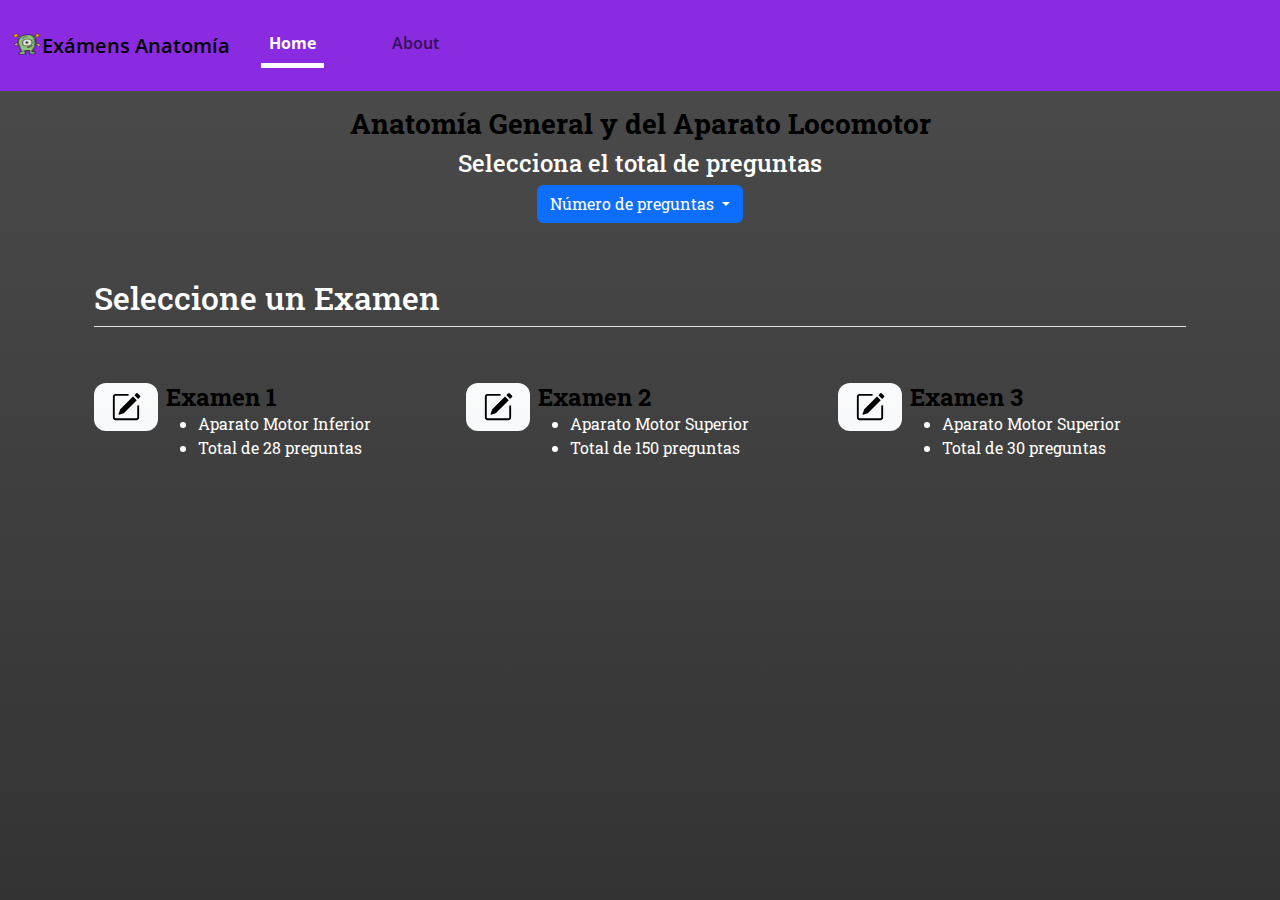
==== commit 1b3e13fe: "Add files via upload" ====
--- a/index.html
+++ b/index.html
@@ -1,4 +1,3 @@
-<<<<<<< HEAD
 <!DOCTYPE html>
 <html lang="en">
   <head>
@@ -101,6 +100,19 @@
               </ul>
             </div>
           </div>
+          <div
+            id="alert-container"
+            class="alert alert-warning alert-dismissible fade"
+            role="alert"
+          >
+            <span id="alert-message"></span>
+            <button
+              type="button"
+              class="btn-close"
+              data-bs-dismiss="alert"
+              aria-label="Close"
+            ></button>
+          </div>
         </div>
       </div>
 
@@ -204,6 +216,7 @@
             height="48"
           />
         </div>
+
         <div class="right-arrow deactivated">
           <img
             src="./assets/ico-right-arrow-circle.png"
@@ -213,6 +226,14 @@
           />
         </div>
       </div>
+      <button class="btn btn-warning mt-5 fw-bold" id="exit-test">
+        <img
+          src="./assets/x-circle.svg"
+          alt="x circle icon"
+          style="width: 2rem"
+        />
+        Abandonar Test
+      </button>
     </div>
 
     <div class="final-result px-4 py-3 py-md-4 py-lg-5 text-center" hidden>
@@ -281,309 +302,3 @@
     <script src="./js/nav.js"></script>
   </body>
 </html>
-=======
-<!DOCTYPE html>
-<html lang="en">
-  <head>
-    <meta charset="UTF-8" />
-    <meta name="viewport" content="width=device-width, initial-scale=1.0" />
-    <title>Anatomía General y del Aparato Locomotor</title>
-
-    <!--Icon-->
-    <link rel="icon" type="image/png" href="./images/favicon.png" />
-
-    <!-- Bootstrap -->
-    <link
-      href="https://cdn.jsdelivr.net/npm/bootstrap@5.3.3/dist/css/bootstrap.min.css"
-      rel="stylesheet"
-      integrity="sha384-QWTKZyjpPEjISv5WaRU9OFeRpok6YctnYmDr5pNlyT2bRjXh0JMhjY6hW+ALEwIH"
-      crossorigin="anonymous"
-    />
-
-    <!-- Local css -->
-    <link rel="stylesheet" href="./css/custom.css" />
-    <link rel="stylesheet" href="./css/style.css" />
-  </head>
-  <body>
-    <div class="intro-container">
-      <!-- Navigation Bar -->
-      <nav class="navbar navbar-expand-lg">
-        <div class="container-fluid">
-          <a class="navbar-brand" href="./index.html"
-            ><img
-              src="./images/brand.png"
-              alt="examen brand alien body image"
-              width="30"
-              height="24"
-              class="d-inline-block align-text-top"
-            />Exámens Anatomía</a
-          >
-          <button
-            class="navbar-toggler"
-            type="button"
-            data-bs-toggle="collapse"
-            data-bs-target="#navbarNav"
-            aria-controls="navbarNav"
-            aria-expanded="false"
-            aria-label="Toggle navigation"
-          >
-            <span class="navbar-toggler-icon"></span>
-          </button>
-          <div class="collapse navbar-collapse" id="navbarNav">
-            <ul class="navbar-nav">
-              <li class="nav-item">
-                <a
-                  class="nav-link active"
-                  aria-current="page"
-                  href="./index.html"
-                  >Home</a
-                >
-              </li>
-              <li class="nav-item">
-                <a class="nav-link" aria-current="page" href="./about.html"
-                  >About</a
-                >
-              </li>
-            </ul>
-          </div>
-        </div>
-      </nav>
-
-      <!-- Apresentation Part -->
-      <div class="px-4 pt-2 mt-2 text-center">
-        <h3 class="fw-bold text-body-emphasis">
-          Anatomía General y del Aparato Locomotor
-        </h3>
-        <div class="col-lg-6 mx-auto">
-          <h4 class="mt-1">Selecciona el total de preguntas</h4>
-          <div class="mb-2">
-            <div class="btn-group">
-              <button
-                type="button"
-                class="btn btn-primary dropdown-toggle"
-                data-bs-toggle="dropdown"
-                aria-expanded="false"
-                id="msg-total-questions"
-              >
-                Número de preguntas
-              </button>
-              <ul class="dropdown-menu">
-                <li><a class="dropdown-item" href="#" data-value="5">5</a></li>
-                <li>
-                  <a class="dropdown-item" href="#" data-value="10">10</a>
-                </li>
-                <li>
-                  <a class="dropdown-item" href="#" data-value="20">20</a>
-                </li>
-                <li><hr class="dropdown-divider" /></li>
-                <li>
-                  <a class="dropdown-item" href="#" data-value="-10"
-                    >Exame Completo</a
-                  >
-                </li>
-              </ul>
-            </div>
-          </div>
-          <div
-            id="alert-container"
-            class="alert alert-warning alert-dismissible fade"
-            role="alert"
-          >
-            <span id="alert-message"></span>
-            <button
-              type="button"
-              class="btn-close"
-              data-bs-dismiss="alert"
-              aria-label="Close"
-            ></button>
-          </div>
-        </div>
-      </div>
-
-      <!-- Grid of Exams -->
-      <div class="container px-4 py-5" id="icon-grid">
-        <h2 class="pb-2 border-bottom">Seleccione un Examen</h2>
-        <div class="row row-cols-1 row-cols-sm-2 row-cols-md-3 g-4 py-5">
-          <!-- Exam 01 -->
-          <div class="col d-flex align-items-start clickable" exam-value="1">
-            <!-- Example 1 - Container for icon -->
-            <div
-              class="feature-icon d-inline-flex align-items-center justify-content-center text-bg-light bg-gradient fs-2 mb-3 me-2"
-            >
-              <img
-                src="./images/pencil-square.svg"
-                alt="pencil icon"
-                height="30"
-              />
-            </div>
-            <div>
-              <!-- Exam 01 -->
-              <h3 class="fw-bold mb-0 fs-4 text-body-emphasis">Examen 1</h3>
-              <ul>
-                <li>Aparato Motor Inferior</li>
-                <li>Total de 28 preguntas</li>
-              </ul>
-            </div>
-          </div>
-          <!-- Exam 02 -->
-          <div class="col d-flex align-items-start clickable" exam-value="2">
-            <!-- Example 2 - Container for icon -->
-            <div
-              class="feature-icon d-inline-flex align-items-center justify-content-center text-bg-light bg-gradient fs-2 mb-3 me-2"
-            >
-              <img
-                src="./images/pencil-square.svg"
-                alt="pencil icon"
-                height="30"
-              />
-            </div>
-            <div>
-              <!-- Examen 2 -->
-              <h3 class="fw-bold mb-0 fs-4 text-body-emphasis">Examen 2</h3>
-              <ul>
-                <li>Aparato Motor Superior</li>
-                <li>Total de 150 preguntas</li>
-              </ul>
-            </div>
-          </div>
-          <!-- Exam 03 -->
-          <div class="col d-flex align-items-start clickable" exam-value="3">
-            <!-- Example 3 - Container for icon -->
-            <div
-              class="feature-icon d-inline-flex align-items-center justify-content-center text-bg-light bg-gradient fs-2 mb-3 me-2"
-            >
-              <img
-                src="./images/pencil-square.svg"
-                alt="pencil icon"
-                height="30"
-              />
-            </div>
-            <div>
-              <!-- Examen 3 -->
-              <h3 class="fw-bold mb-0 fs-4 text-body-emphasis">Examen 3</h3>
-              <ul>
-                <li>Aparato Motor Superior</li>
-                <li>Total de 30 preguntas</li>
-              </ul>
-            </div>
-          </div>
-        </div>
-      </div>
-    </div>
-    <!-- Quiz -->
-    <div class="quiz-container" hidden>
-      <div class="fw-bold" id="quiz-info">
-        <div id="score">Acertos: 0</div>
-        <div id="ques-left">Pregunta:1/20</div>
-      </div>
-      <!-- <div id="ques-view"></div> -->
-      <div class="question mb-2 mt-2">
-        <!-- Question here -->
-      </div>
-      <div class="choice">
-        <!-- Options -->
-      </div>
-      <div class="arrows-container">
-        <div class="left-arrow deactivated">
-          <img
-            src="./assets/ico-left-arrow-circle.png"
-            alt="ico right arrow"
-            width="48"
-            height="48"
-          />
-        </div>
-        <div id="view-results" hidden>
-          <img
-            src="./assets/ico-result.png"
-            alt="icon result"
-            width="48"
-            height="48"
-          />
-        </div>
-
-        <div class="right-arrow deactivated">
-          <img
-            src="./assets/ico-right-arrow-circle.png"
-            alt="ico right arrow"
-            width="48"
-            height="48"
-          />
-        </div>
-      </div>
-      <button class="btn btn-warning mt-5 fw-bold" id="exit-test">
-        <img
-          src="./assets/x-circle.svg"
-          alt="x circle icon"
-          style="width: 2rem"
-        />
-        Abandonar Test
-      </button>
-    </div>
-
-    <div class="final-result px-4 py-3 py-md-4 py-lg-5 text-center" hidden>
-      <img
-        class="d-block mx-auto mb-4"
-        src=""
-        alt=""
-        width="128"
-        height="128"
-        id="grade-img"
-      />
-      <h1 class="display-5 fw-bold">El cuestionario ha terminado</h1>
-      <h2 class="display-6 fw-bold" id="final-greeting">
-        <!-- Greeting here -->
-      </h2>
-
-      <div class="col-lg-6 mx-auto">
-        <p class="lead" id="solved-quest-msg">
-          <!-- Solved Message -->
-        </p>
-        <p class="lead mb-4 right-wrong" id="correct-incorrect-answers">
-          <!-- Correct and Incorrect Message -->
-        </p>
-
-        <p class="mb-2 right-wrong alert" id="comments">
-          <!-- Comments here -->
-        </p>
-        <p class="lead" id="final-score-msg">
-          <!-- Pontuation message here -->
-        </p>
-
-        <div class="d-grid gap-2 d-sm-flex justify-content-sm-center">
-          <a
-            class="btn btn-primary btn-lg px-4 gap-3"
-            id="repeat-button"
-            href="./index.html"
-          >
-            Repetir Test
-          </a>
-          <a
-            class="btn btn-outline-secondary btn-lg px-4"
-            href="./index.html"
-            id="reload-button"
-            >Home</a
-          >
-        </div>
-      </div>
-    </div>
-
-    <!-- Loader -->
-    <div class="loader" id="loader" hidden>
-      <div class="loader-items-container">
-        <img src="./images/loader.svg" alt="loader svg animation" />
-      </div>
-    </div>
-
-    <!-- Bootstrap Script -->
-    <script
-      src="https://cdn.jsdelivr.net/npm/bootstrap@5.3.3/dist/js/bootstrap.bundle.min.js"
-      integrity="sha384-YvpcrYf0tY3lHB60NNkmXc5s9fDVZLESaAA55NDzOxhy9GkcIdslK1eN7N6jIeHz"
-      crossorigin="anonymous"
-    ></script>
-
-    <!-- Script-->
-    <script src="./js/main.js"></script>
-    <script src="./js/nav.js"></script>
-  </body>
-</html>
->>>>>>> d996ea5 (updating code)
--- a/css/style.css
+++ b/css/style.css
@@ -1,4 +1,3 @@
-<<<<<<< HEAD
 @import url("https://fonts.googleapis.com/css2?family=Roboto+Slab:wght@100..900&display=swap");
 @import url("https://fonts.googleapis.com/css2?family=Open+Sans:ital,wght@0,300..800;1,300..800&family=Roboto+Slab:wght@100..900&display=swap");
 
@@ -151,6 +150,15 @@
   cursor: pointer;
 }
 
+#alert-container {
+  position: fixed;
+  top: 50%;
+  left: 50%;
+  transform: translate(-50%, -50%);
+  z-index: 1050; /* Above other elements */
+  display: none;
+}
+
 /*Media Querie: Large Smartphone*/
 @media screen and (max-width: 991px) {
   .nav-item .nav-link {
@@ -167,182 +175,3 @@
     display: inline-block;
   }
 }
-=======
-@import url("https://fonts.googleapis.com/css2?family=Roboto+Slab:wght@100..900&display=swap");
-@import url("https://fonts.googleapis.com/css2?family=Open+Sans:ital,wght@0,300..800;1,300..800&family=Roboto+Slab:wght@100..900&display=swap");
-
-html,
-body {
-  height: 100%;
-  margin: 0;
-  padding: 0;
-  overflow-y: auto;
-}
-
-body {
-  margin: 0;
-  padding: 0;
-  font-family: "Roboto Slab", serif;
-  background: linear-gradient(rgba(0, 0, 0, 0.7), rgba(0, 0, 0, 0.8));
-  height: 100vh;
-  color: #fff;
-}
-
-.loader {
-  position: fixed;
-  top: 0;
-  bottom: 0;
-  left: 0;
-  right: 0;
-  background: rgba(255, 255, 255, 0.85);
-}
-
-.loader-items-container {
-  position: fixed;
-  top: 50%;
-  left: 50%;
-  transform: translate(-50%, -50%);
-}
-
-.loader-items-container img {
-  position: relative;
-  left: 25%;
-}
-
-.alert-message {
-  position: relative;
-  left: 25%;
-  margin: 0;
-}
-
-.navbar {
-  background-color: blueviolet;
-  font-family: "Open Sans", sans-serif;
-  font-weight: 600;
-  margin-bottom: 0;
-}
-
-.navbar li {
-  display: inline-block;
-  margin-right: 30px;
-  padding: 15px;
-}
-
-.nav-link.active {
-  border-bottom: 5px solid #fff;
-  font-weight: 700;
-}
-
-.clickable {
-  cursor: pointer;
-}
-
-.mail {
-  text-decoration: none;
-  color: #fff;
-  cursor: pointer;
-}
-
-/* Quiz Container */
-.quiz-container {
-  margin-left: 10px;
-  margin-right: 10px;
-  margin-top: 0;
-  display: flex;
-  flex-direction: column;
-  padding-top: 1%;
-  padding-bottom: 10%;
-  align-items: center;
-  height: 100vh;
-}
-
-#quiz-info {
-  background-color: blueviolet;
-  color: #fff;
-  padding-left: 2%;
-  padding-right: 2%;
-  padding-top: 1%;
-  padding-bottom: 1%;
-  border-radius: 8px;
-  display: flex;
-  justify-content: space-between;
-  width: 95%;
-}
-
-.question {
-  text-align: center;
-}
-
-.choice {
-  width: 90%;
-}
-
-.option {
-  width: 100%;
-}
-
-/* Arrows */
-.arrows-container {
-  display: flex;
-  justify-content: space-between;
-  width: 50%;
-}
-
-.right-arrow,
-.left-arrow {
-  transition: transform 0.05s ease-in-out;
-}
-
-.right-arrow.activated,
-.left-arrow.activated {
-  cursor: pointer;
-}
-
-.right-arrow.deactivated img,
-.left-arrow.deactivated img {
-  opacity: 0.5; /* Makes the image appear faded */
-  filter: grayscale(100%); /* Converts the image to grayscale */
-  pointer-events: none; /* Prevents any interaction */
-}
-
-.right-arrow.deactivated,
-.left-arrow.deactivated {
-  cursor: none;
-  pointer-events: none;
-}
-
-.right-arrow:active,
-.left-arrow:active {
-  transform: translateY(3px);
-}
-
-#view-results img {
-  cursor: pointer;
-}
-
-#alert-container {
-  position: fixed;
-  top: 50%;
-  left: 50%;
-  transform: translate(-50%, -50%);
-  z-index: 1050; /* Above other elements */
-  display: none;
-}
-
-/*Media Querie: Large Smartphone*/
-@media screen and (max-width: 991px) {
-  .nav-item .nav-link {
-    display: inline-block;
-  }
-}
-
-@media screen and (max-width: 680px) {
-  .loader-items-container img {
-    position: relative;
-    left: 8%;
-  }
-  .nav-item .nav-link {
-    display: inline-block;
-  }
-}
->>>>>>> d996ea5 (updating code)
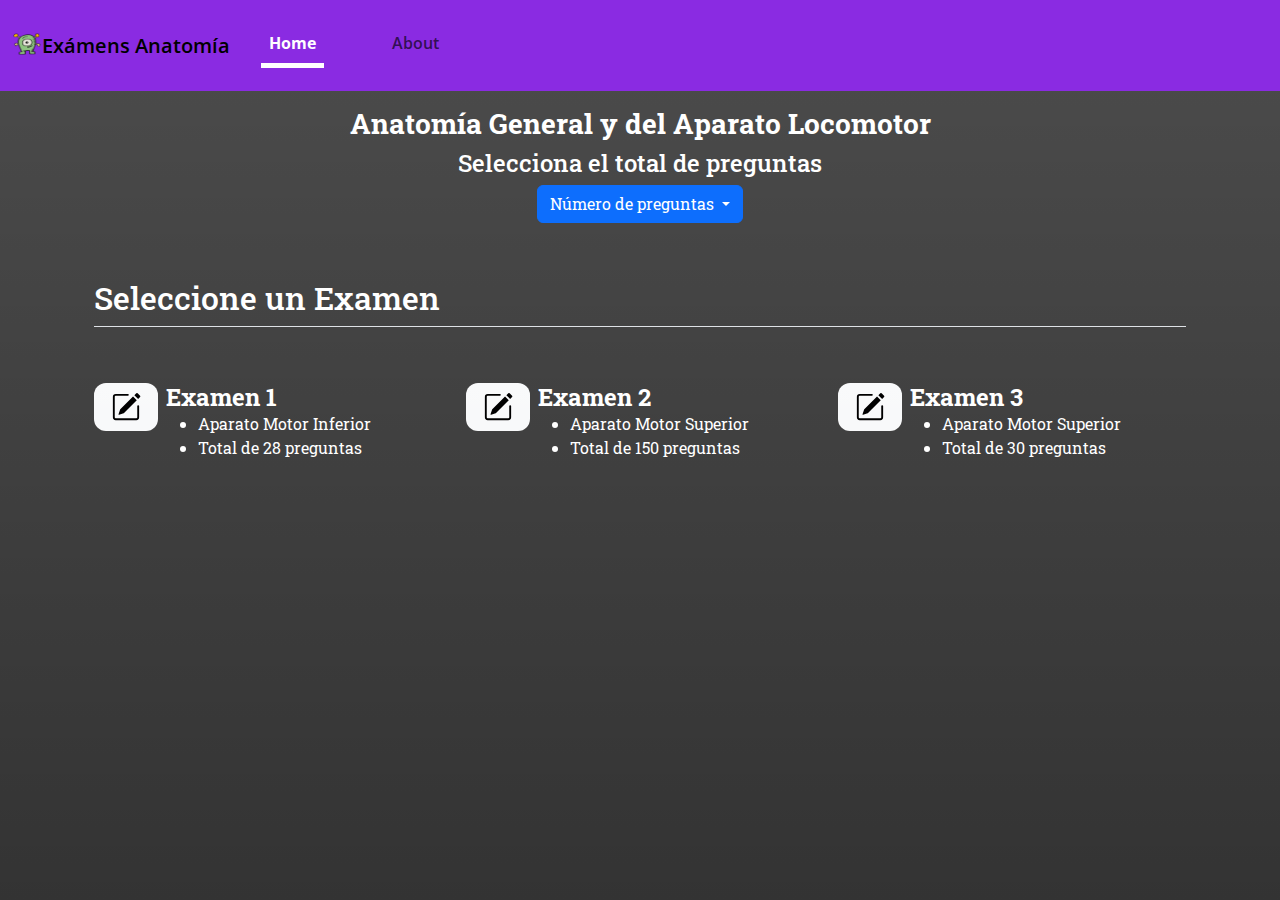
==== commit 31f7cb73: "Add files via upload" ====
--- a/index.html
+++ b/index.html
@@ -17,8 +17,8 @@
     />
 
     <!-- Local css -->
+    <link rel="stylesheet" href="./css/style.css" />
     <link rel="stylesheet" href="./css/custom.css" />
-    <link rel="stylesheet" href="./css/style.css" />
   </head>
   <body>
     <div class="intro-container">
--- a/css/custom.css
+++ b/css/custom.css
@@ -1,18 +1,3 @@
-<<<<<<< HEAD
-.text-body-emphasis {
-  --bs-emphasis-color: #fff; /* Change emphasis color to white */
-}
-
-.feature-icon {
-  width: 4rem;
-  height: 3rem;
-  border-radius: 0.75rem;
-}
-
-.nav-link.active {
-  --bs-navbar-active-color: #fff;
-}
-=======
 .text-body-emphasis {
   --bs-emphasis-color: #fff; /* Change emphasis color to white */
 }
@@ -25,5 +10,6 @@
 
 .nav-link.active {
   --bs-navbar-active-color: #fff;
+  border-bottom: 5px solid #fff;
+  font-weight: 700;
 }
->>>>>>> d996ea5 (updating code)
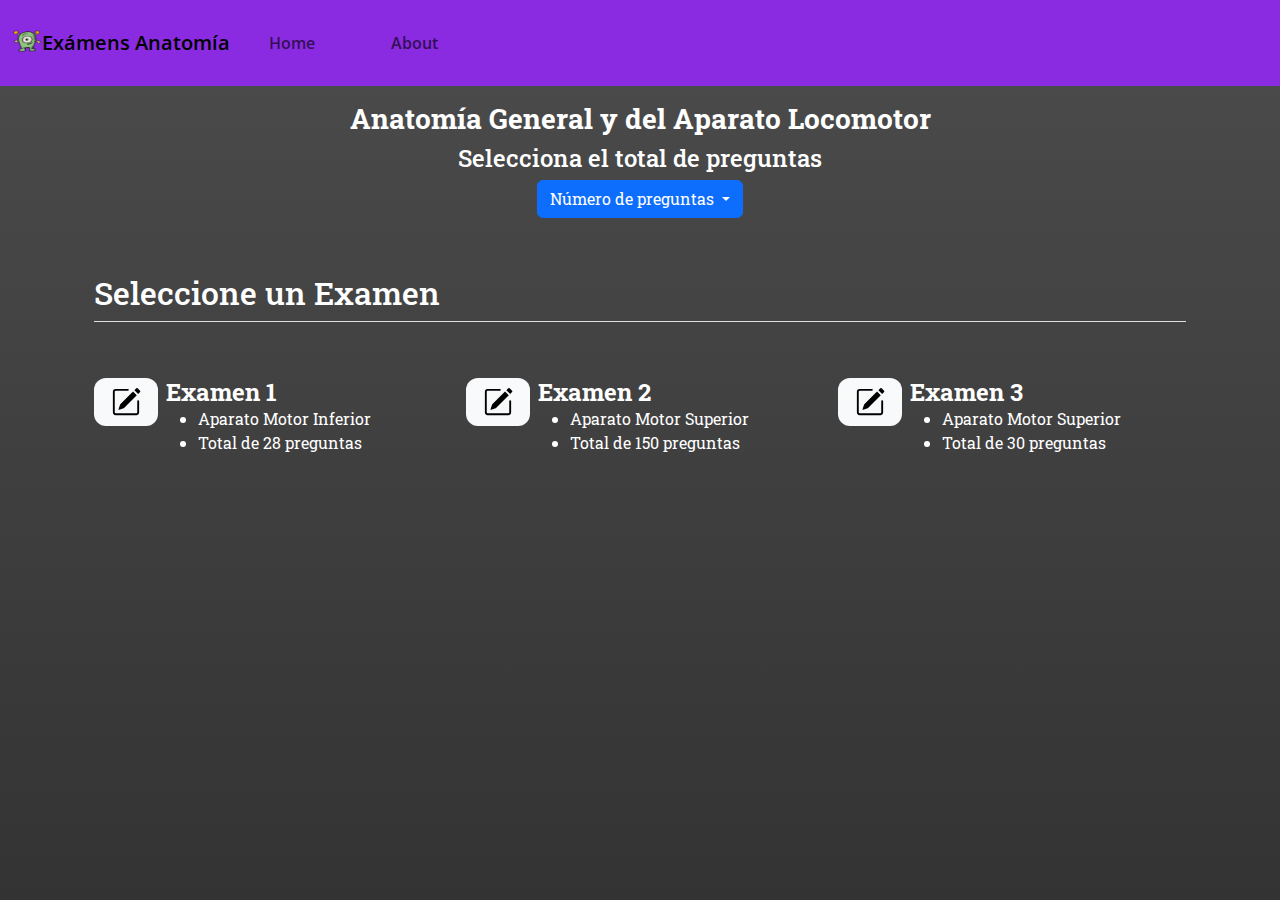
==== commit f66e1704: "Add files via upload" ====
--- a/index.html
+++ b/index.html
@@ -274,8 +274,8 @@
             Repetir Test
           </a>
           <a
-            class="btn btn-outline-secondary btn-lg px-4"
-            href="./index.html"
+            class="btn btn-secondary btn-lg px-4"
+            href="/index.html"
             id="reload-button"
             >Home</a
           >
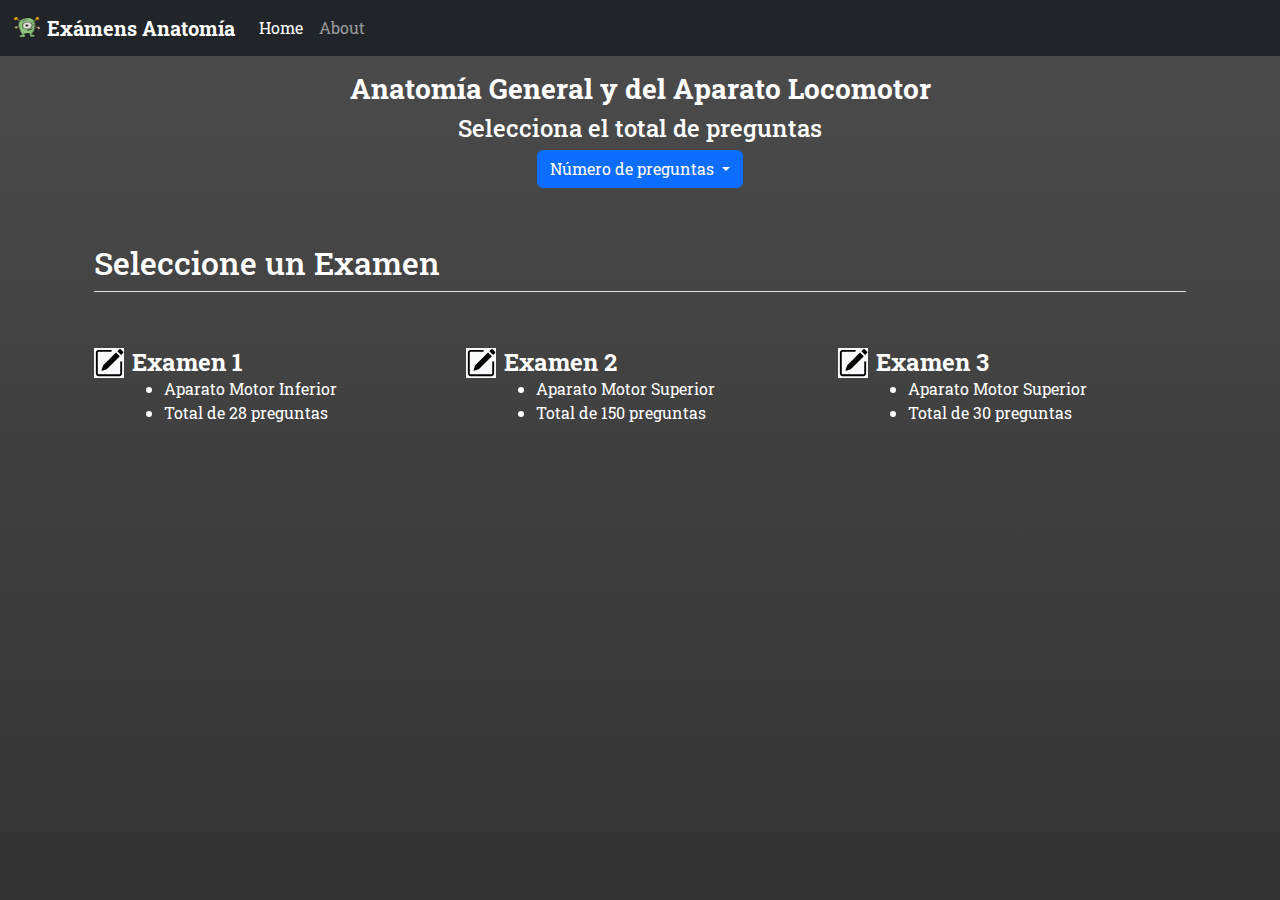
==== commit 11de2b00: "update" ====
--- a/index.html
+++ b/index.html
@@ -18,13 +18,13 @@
 
     <!-- Local css -->
     <link rel="stylesheet" href="./css/style.css" />
-    <link rel="stylesheet" href="./css/custom.css" />
   </head>
   <body>
     <div class="intro-container">
-      <!-- Navigation Bar -->
-      <nav class="navbar navbar-expand-lg">
+      <!-- Navbar -->
+      <nav class="navbar navbar-expand-md navbar-dark bg-dark">
         <div class="container-fluid">
+          <!-- Logo -->
           <a class="navbar-brand" href="./index.html"
             ><img
               src="./images/brand.png"
@@ -32,21 +32,26 @@
               width="30"
               height="24"
               class="d-inline-block align-text-top"
-            />Exámens Anatomía</a
-          >
+            />
+            <span class="fw-bold">Exámens Anatomía</span></a
+          >
+
+          <!-- Burger Menu -->
           <button
             class="navbar-toggler"
             type="button"
             data-bs-toggle="collapse"
-            data-bs-target="#navbarNav"
-            aria-controls="navbarNav"
+            data-bs-target="#my-main-menu"
+            aria-controls="navbarSupportedContent"
             aria-expanded="false"
             aria-label="Toggle navigation"
           >
             <span class="navbar-toggler-icon"></span>
           </button>
-          <div class="collapse navbar-collapse" id="navbarNav">
-            <ul class="navbar-nav">
+
+          <!-- My main Menu -->
+          <div class="collapse navbar-collapse" id="my-main-menu">
+            <ul class="navbar-nav me-auto mb-2 mb-lg-0">
               <li class="nav-item">
                 <a
                   class="nav-link active"
@@ -67,9 +72,7 @@
 
       <!-- Apresentation Part -->
       <div class="px-4 pt-2 mt-2 text-center">
-        <h3 class="fw-bold text-body-emphasis">
-          Anatomía General y del Aparato Locomotor
-        </h3>
+        <h3 class="fw-bold">Anatomía General y del Aparato Locomotor</h3>
         <div class="col-lg-6 mx-auto">
           <h4 class="mt-1">Selecciona el total de preguntas</h4>
           <div class="mb-2">
@@ -134,7 +137,7 @@
             </div>
             <div>
               <!-- Exam 01 -->
-              <h3 class="fw-bold mb-0 fs-4 text-body-emphasis">Examen 1</h3>
+              <h3 class="fw-bold mb-0 fs-4">Examen 1</h3>
               <ul>
                 <li>Aparato Motor Inferior</li>
                 <li>Total de 28 preguntas</li>
@@ -155,7 +158,7 @@
             </div>
             <div>
               <!-- Examen 2 -->
-              <h3 class="fw-bold mb-0 fs-4 text-body-emphasis">Examen 2</h3>
+              <h3 class="fw-bold mb-0 fs-4">Examen 2</h3>
               <ul>
                 <li>Aparato Motor Superior</li>
                 <li>Total de 150 preguntas</li>
@@ -176,7 +179,7 @@
             </div>
             <div>
               <!-- Examen 3 -->
-              <h3 class="fw-bold mb-0 fs-4 text-body-emphasis">Examen 3</h3>
+              <h3 class="fw-bold mb-0 fs-4">Examen 3</h3>
               <ul>
                 <li>Aparato Motor Superior</li>
                 <li>Total de 30 preguntas</li>
@@ -285,8 +288,11 @@
 
     <!-- Loader -->
     <div class="loader" id="loader" hidden>
-      <div class="loader-items-container">
-        <img src="./images/loader.svg" alt="loader svg animation" />
+      <div class="loader-item-container">
+        <div class="btn btn-secondary">
+          <span class="spinner-border spinner-border-sm" role="status"></span>
+          Cargando ...
+        </div>
       </div>
     </div>
 
@@ -299,6 +305,5 @@
 
     <!-- Script-->
     <script src="./js/main.js"></script>
-    <script src="./js/nav.js"></script>
   </body>
 </html>
--- a/css/style.css
+++ b/css/style.css
@@ -18,49 +18,26 @@
   color: #fff;
 }
 
+/* Loader */
 .loader {
   position: fixed;
   top: 0;
   bottom: 0;
   left: 0;
   right: 0;
-  background: rgba(255, 255, 255, 0.85);
 }
 
-.loader-items-container {
+.loader-item-container {
   position: fixed;
   top: 50%;
   left: 50%;
   transform: translate(-50%, -50%);
 }
 
-.loader-items-container img {
-  position: relative;
-  left: 25%;
-}
-
 .alert-message {
   position: relative;
   left: 25%;
   margin: 0;
-}
-
-.navbar {
-  background-color: blueviolet;
-  font-family: "Open Sans", sans-serif;
-  font-weight: 600;
-  margin-bottom: 0;
-}
-
-.navbar li {
-  display: inline-block;
-  margin-right: 30px;
-  padding: 15px;
-}
-
-.nav-link.active {
-  border-bottom: 5px solid #fff;
-  font-weight: 700;
 }
 
 .clickable {
